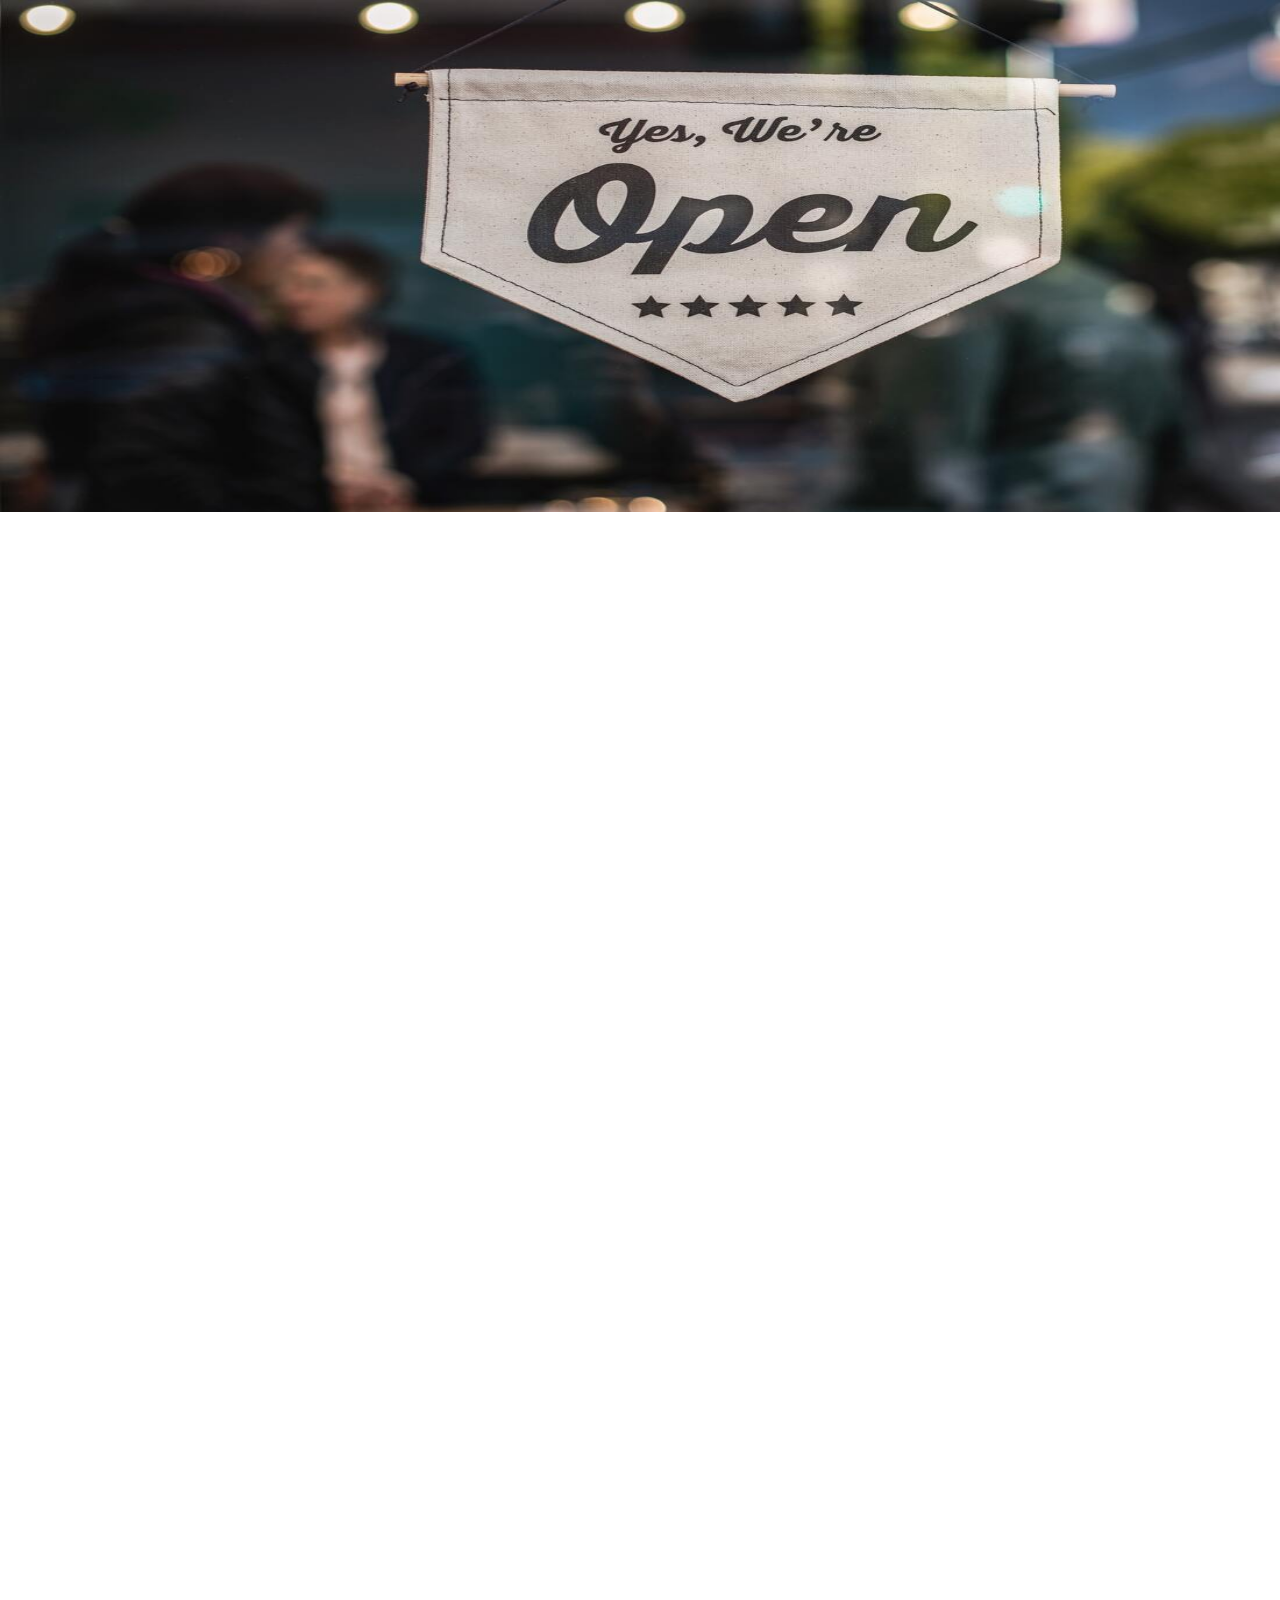
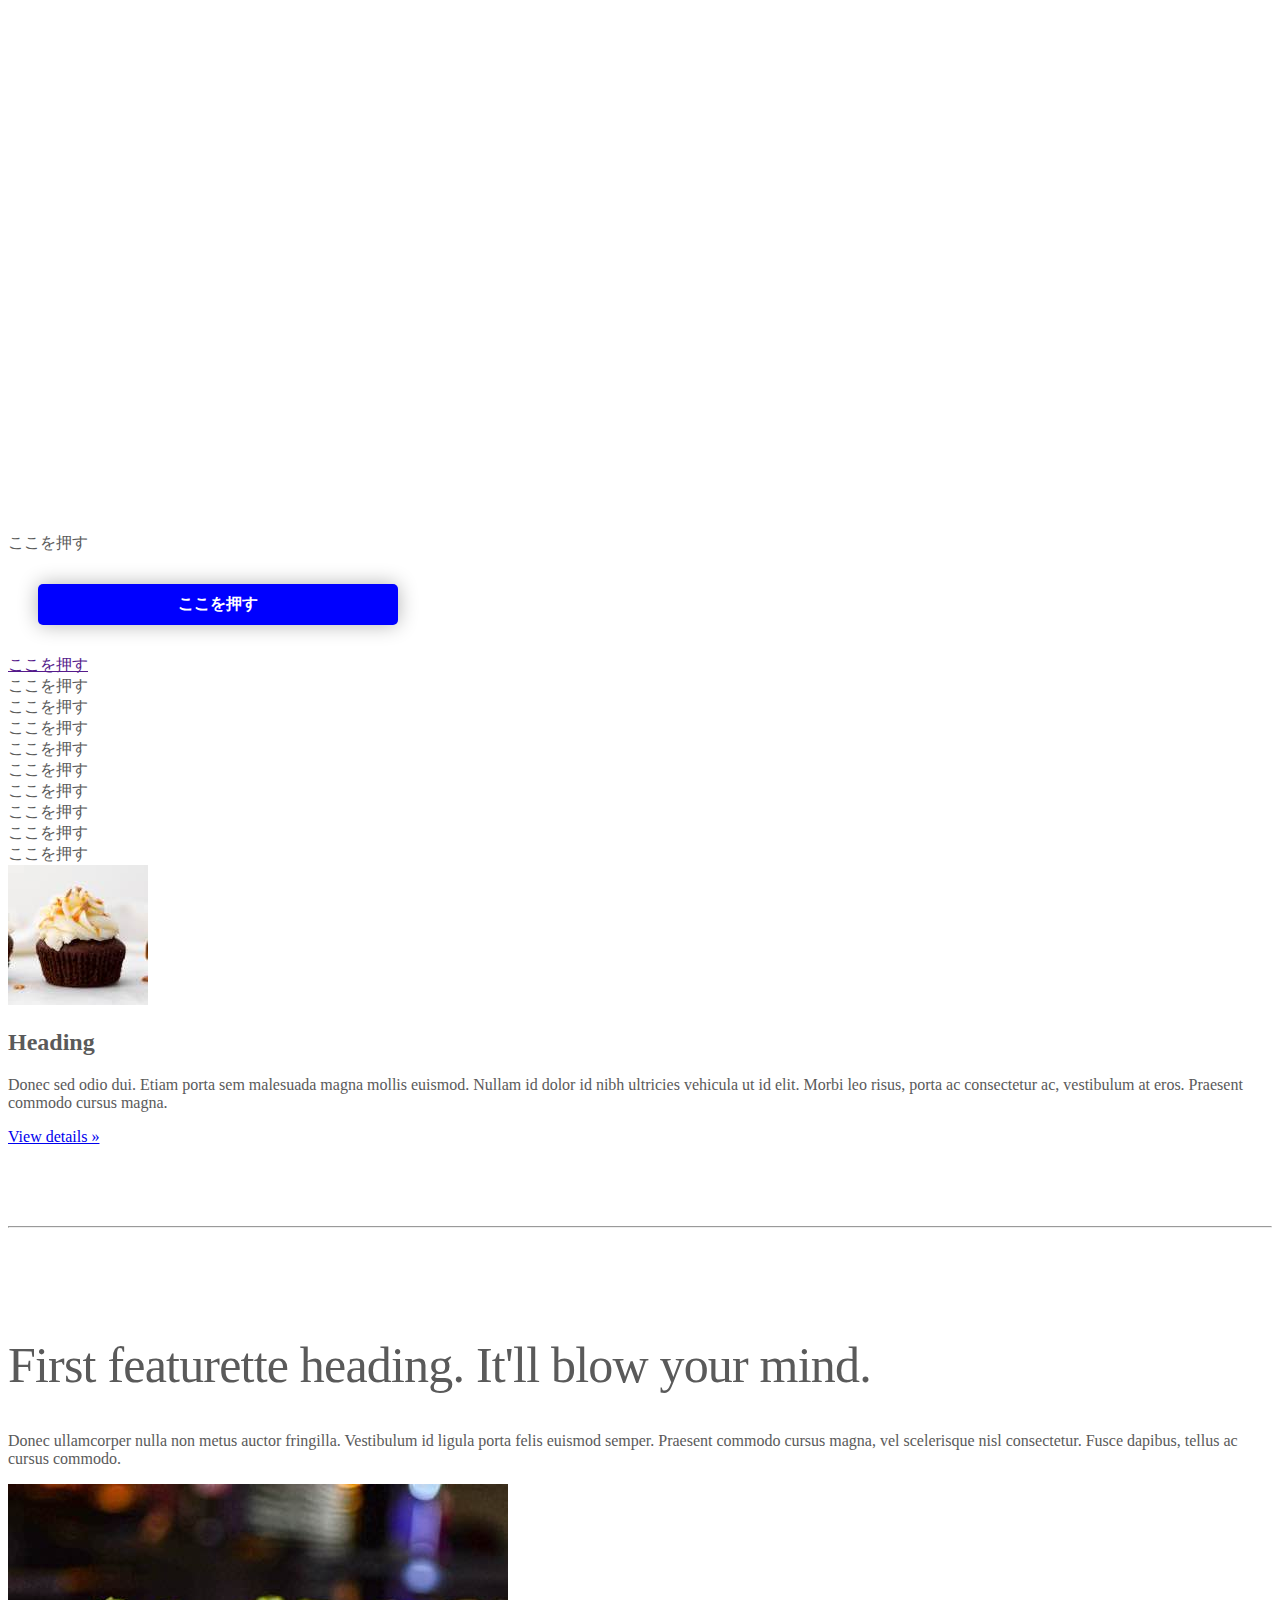
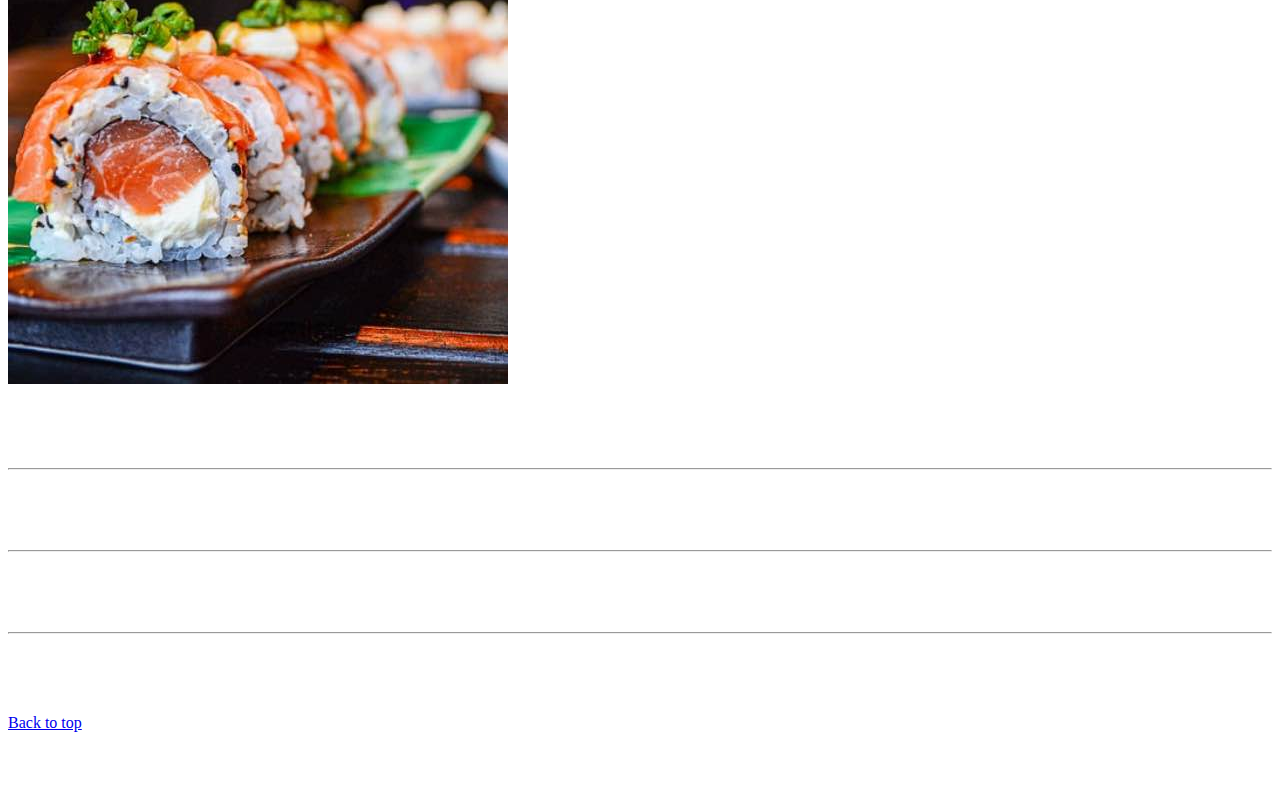
==== kadai_006/index_for_student.html @ d788f081 "kadai_006をアップロードしました" ====
<!doctype html>
<html lang="en">
  <head>
    <meta charset="utf-8">
    <meta name="viewport" content="width=device-width, initial-scale=1">
    <meta name="description" content="">
    <meta name="author" content="Mark Otto, Jacob Thornton, and Bootstrap contributors">
    <meta name="generator" content="Hugo 0.79.0">
    <title>Carousel Template · Bootstrap v5.0</title>
    <link rel="canonical" href="https://getbootstrap.com/docs/5.0/examples/carousel/">
    <!-- ************************************************ bootstrap.min.cssの読み込み -->
   <link href="https://cdn.jsdelivr.net/npm/bootstrap@5.0.0-beta1/dist/css/bootstrap.min.css" rel="stylesheet" integrity="sha384-giJF6kkoqNQ00vy+HMDP7azOuL0xtbfIcaT9wjKHr8RbDVddVHyTfAAsrekwKmP1" crossorigin="anonymous">
    <!-- ************************************************ carousel.cssの読み込み -->
    <link href="carousel.css" rel="stylesheet">
    <!-- ************************************************ bootstrap.bundle.min.jsの読み込み -->
     <script src="https://cdn.jsdelivr.net/npm/bootstrap@5.0.0-beta1/dist/js/bootstrap.bundle.min.js" integrity="sha384-ygbV9kiqUc6oa4msXn9868pTtWMgiQaeYH7/t7LECLbyPA2x65Kgf80OJFdroafW" crossorigin="anonymous" defer></script>
  </head>
  <body>
    <main>
      <!-- ************************************************ カルーセル開始 -->
      <!-- <div id="myCarousel" class="carousel slide" data-bs-ride="carousel"> -->
      <div id="carouselExampleSlidesOnly" class="carousel slide" data-bs-ride="carousel">
        <!-- <div class="carousel-inner"> -->
        <div class="carousel-inner">
          <!-- <div class="carousel-item active"> -->
          <div class="carousel-item active">
            <img src="img/top_1.jpg" alt="サンプル画像1">
            <div class="container">
              <!-- <div class="carousel-caption"> -->
              <div class="carousel-caption">
                <h1>Example headline.</h1>
                <p>Cras justo odio, dapibus ac facilisis in, egestas eget quam. Donec id elit non mi porta gravida at eget
                  metus. Nullam id dolor id nibh ultricies vehicula ut id elit.</p>
                <!-- <p><a class="btn btn-lg btn-primary" href="#" role="button">Sign up today</a></p> -->
                <p><a class="btn btn-lg btn-primary" href="#" role="button">Sign up today</a></p>
              </div>
            </div>
          </div>

          <!--ここから追加部分-->
          <div id="carouselExampleSlidesOnly" class="carousel slide carousel-fade" data-bs-ride="carousel">
            <div class="carousel-inner">
              <div class="carousel-item active">
                <img src="img/top_1.jpg" class="d-block w-100" alt="画像1">
              </div>
              <div class="carousel-item">
                <img src="img/top_2.jpg" class="d-block w-100" alt="画像2">
              </div>
              <div class="carousel-item">
                <img src="img/top_3.jpg" class="d-block w-100" alt="画像3">
              </div>
            </div>
          </div>
           <!--ここまで追加部分-->
        </div>
      </div>
      <!-- ************************************************ カルーセル終了 -->
      <!-- <div class="container marketing"> -->
      <div class="container">
        <style>
          .button-test {
          /*パティング（余白）上下方向10px　左右方向30px */
          padding: 10px 30px;
          width: 300px;
          background-color: blue;
          color: white;
          text-align: center;
          font-weight: bold;
          border-radius: 5px;
          margin: 30px;
          box-shadow: 0 0 20px 0 rgba(0, 0, 0, 30%);
        }
        </style>
        

        <!--buttonテスト-->
        <div class="btn btn-primary btn-lg shadow">ここを押す</div>
        <div class="button-test">ここを押す</div>
        <a href="" class="btn btn-info btn-sm shadow">ここを押す</a>
        <!--kadai_004追加部分-->
        <div class="btn btn-primary btn-lg shadow">ここを押す</div>
        <div class="btn btn-secondary btn-sm shadow">ここを押す</div>
        <div class="btn btn btn-danger btn-lg shadow">ここを押す</div>
        <div class="btn btn btn-warning">ここを押す</div>
        <div class="btn btn btn-info btn-lg">ここを押す</div>
        <div class="btn btn btn-light shadow">ここを押す</div>
        <div class="btn btn btn-dark">ここを押す</div>
        <div class="btn btn btn-link shadow">ここを押す</div>
        <div class="btn btn btn-outline-primary">ここを押す</div>
        
      </div>
        <!-- <div class="row"> -->
        <div class="">
          <!-- <div class="col-lg-4"> -->
          <div class="">
            <img src="img/cake.jpg" class="rounded-circle" alt="サンプル画像2">
            <h2>Heading</h2>
            <p>Donec sed odio dui. Etiam porta sem malesuada magna mollis euismod. Nullam id dolor id nibh ultricies
              vehicula ut id elit. Morbi leo risus, porta ac consectetur ac, vestibulum at eros. Praesent commodo cursus
              magna.</p>
            <!-- <p><a class="btn btn-secondary" href="#" role="button">View details &raquo;</a></p> -->
            <p><a class="" href="#" role="button">View details &raquo;</a></p>
          </div>
        </div>
        <hr class="featurette-divider">
        <!-- <div class="row"> -->
        <div class="">
          <!-- <div class="col-md-7"> -->
          <div class="">
            <!-- <h2 class="featurette-heading">First featurette heading. <span class="text-muted">It'll blow your mind.</span> -->
            <h2 class="featurette-heading">First featurette heading. <span class="">It'll blow your mind.</span></h2>
            <!-- <p class="lead">Donec ullamcorper nulla non metus auctor fringilla. Vestibulum id ligula porta felis
              euismod
              semper. Praesent commodo cursus magna, vel scelerisque nisl consectetur. Fusce dapibus, tellus ac cursus
              commodo.</p> -->
            <p class="">
              Donec ullamcorper nulla non metus auctor fringilla. Vestibulum id ligula porta felis
              euismod
              semper. Praesent commodo cursus magna, vel scelerisque nisl consectetur. Fusce dapibus, tellus ac cursus
              commodo.
            </p>
          </div>
          <!-- <div class="col-md-5"> -->
          <div class="">
            <!-- <img src="img/sushi.jpg" class="img-fluid" alt=""> -->
            <img src="img/sushi.jpg" class="" alt="サンプル画像3">
          </div>
        </div>
        <hr class="featurette-divider">
        <!-- ここにもう一つ左右を反転させたものを作ります。 -->
        <hr class="featurette-divider">
        <!-- ここにもう一つ左右を反転させたものを作ります。 -->
        <hr class="featurette-divider">
        <footer class="container">
          <!-- <p class="float-end"><a href="#">Back to top</a></p> -->
          <p class=""><a href="#">Back to top</a></p>
        </footer>
      </div>
    </main>
  </body>

</html>
---- kadai_006/carousel.css ----
/* ----------------------------------------------- 全体の文字色修正と下部の余白の調整 */
body {
  /* padding-top: 3rem; */
  padding-bottom: 3rem;
  color: #5a5a5a;
}

/* ----------------------------------------------- カルーセルのカスタマイズ */
.carousel {
  margin-bottom: 4rem;
}

.carousel-caption {
  bottom: 3rem;
  z-index: 10;
}

.carousel-item {
  height: 32rem;
}

.carousel-item > img {
  position: absolute;
  top: 0;
  left: 0;
  min-width: 100%;
  height: 32rem;
}

/* ----------------------------------------------- マーケティングコンテンツ */
.marketing .col-lg-4 {
  margin-bottom: 1.5rem;
  text-align: center;
}

.marketing h2 {
  font-weight: 400;
}

/* rtl:begin:ignore */
.marketing .col-lg-4 p {
  margin-right: .75rem;
  margin-left: .75rem;
}

/* rtl:end:ignore */

/* ----------------------------------------------- フィーチャーレット */
.featurette-divider {
  margin: 5rem 0;
  /* Space out the Bootstrap <hr> more */
}

.featurette-heading {
  font-weight: 300;
  line-height: 1;
  /* rtl:remove */
  letter-spacing: -.05rem;
}

/* ----------------------------------------------- レスポンシブデザイン */
@media (min-width: 40em) {
  .carousel-caption p {
    margin-bottom: 1.25rem;
    font-size: 1.25rem;
    line-height: 1.4;
  }

  .featurette-heading {
    font-size: 50px;
  }
}

@media (min-width: 62em) {
  .featurette-heading {
    margin-top: 7rem;
  }
}
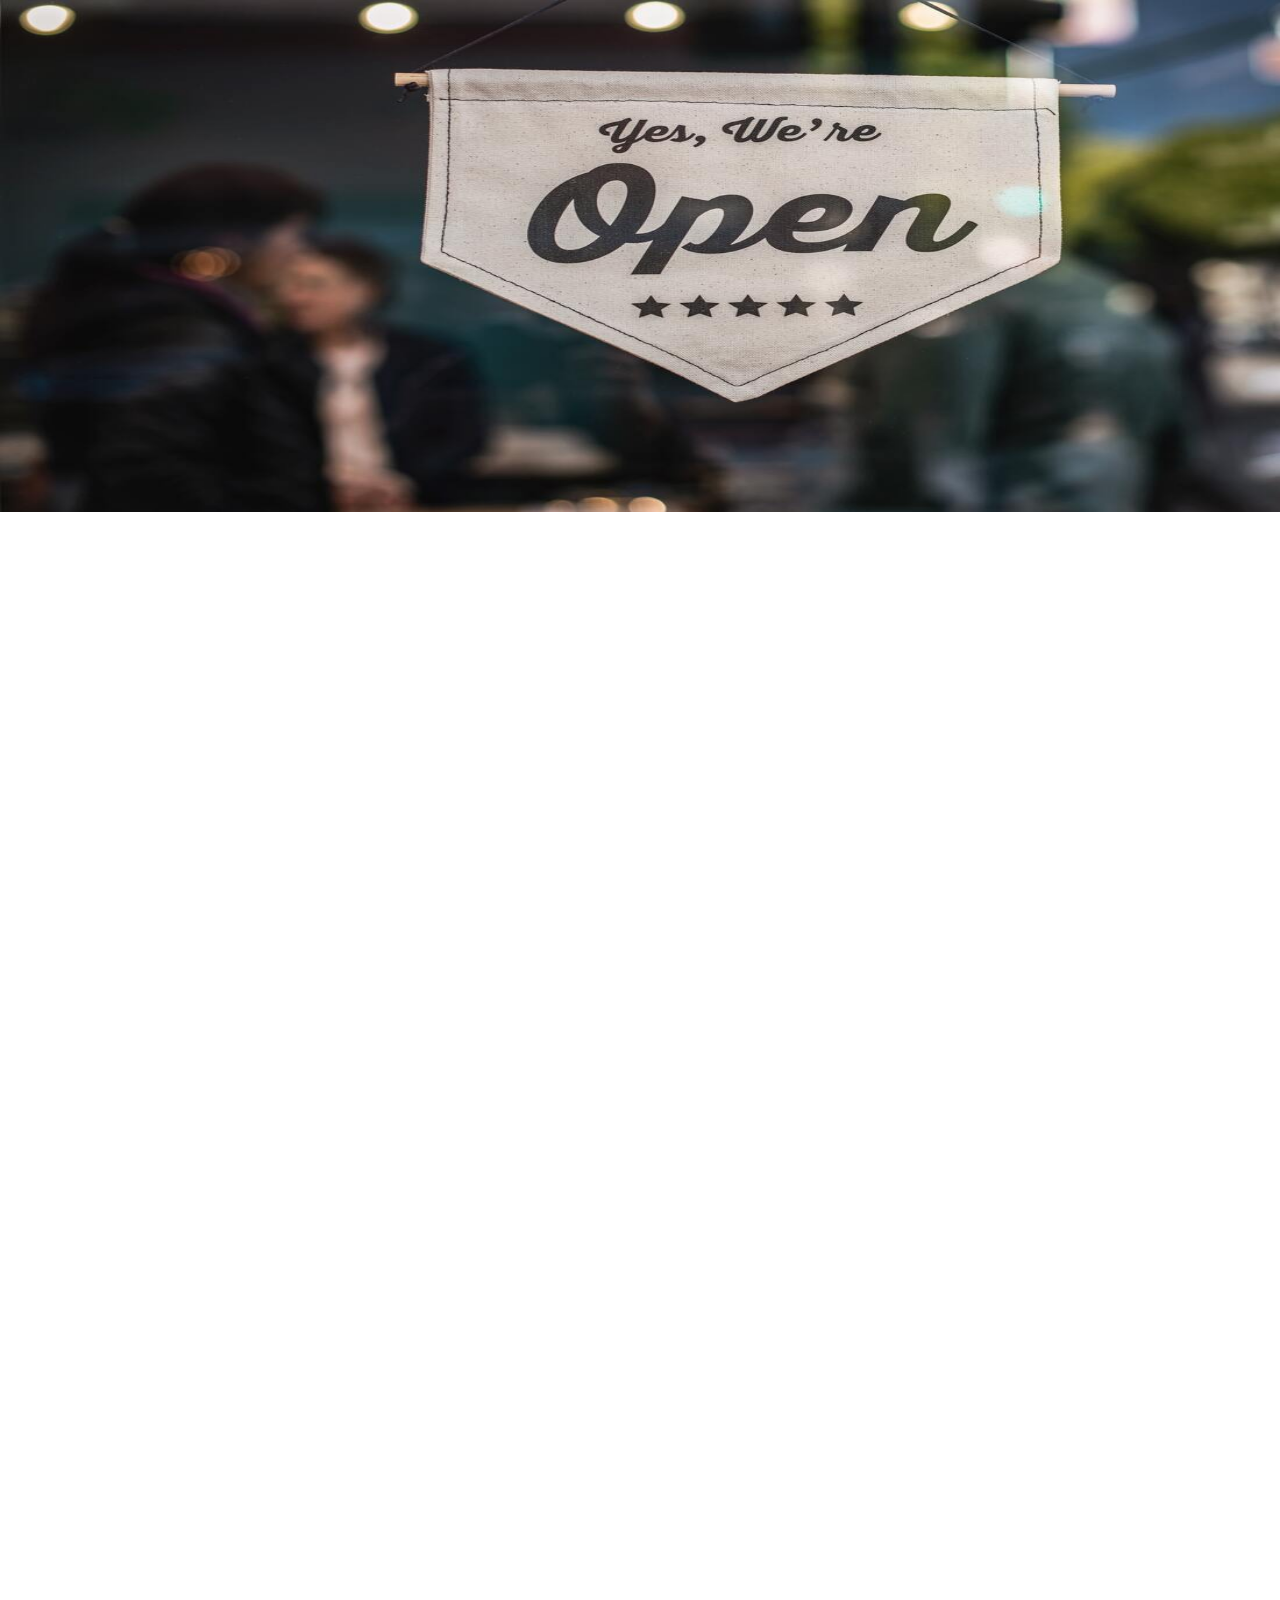
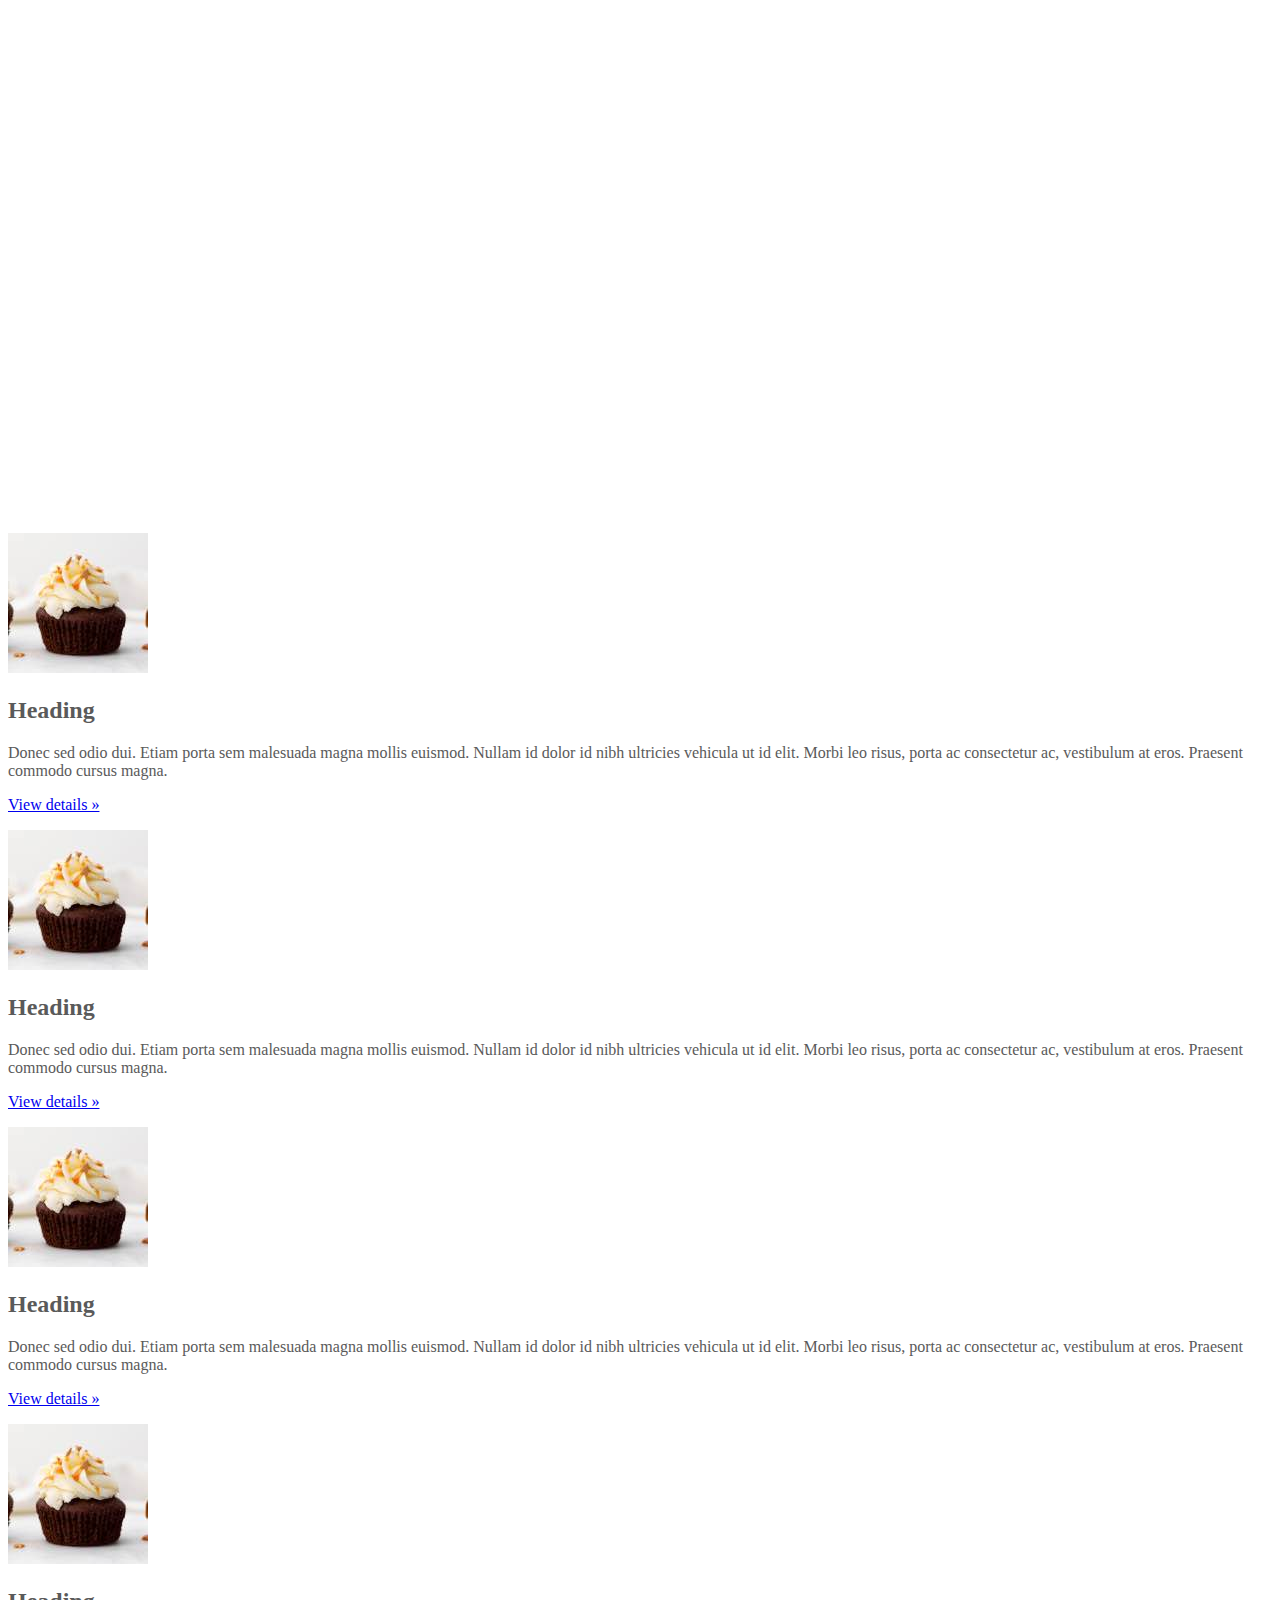
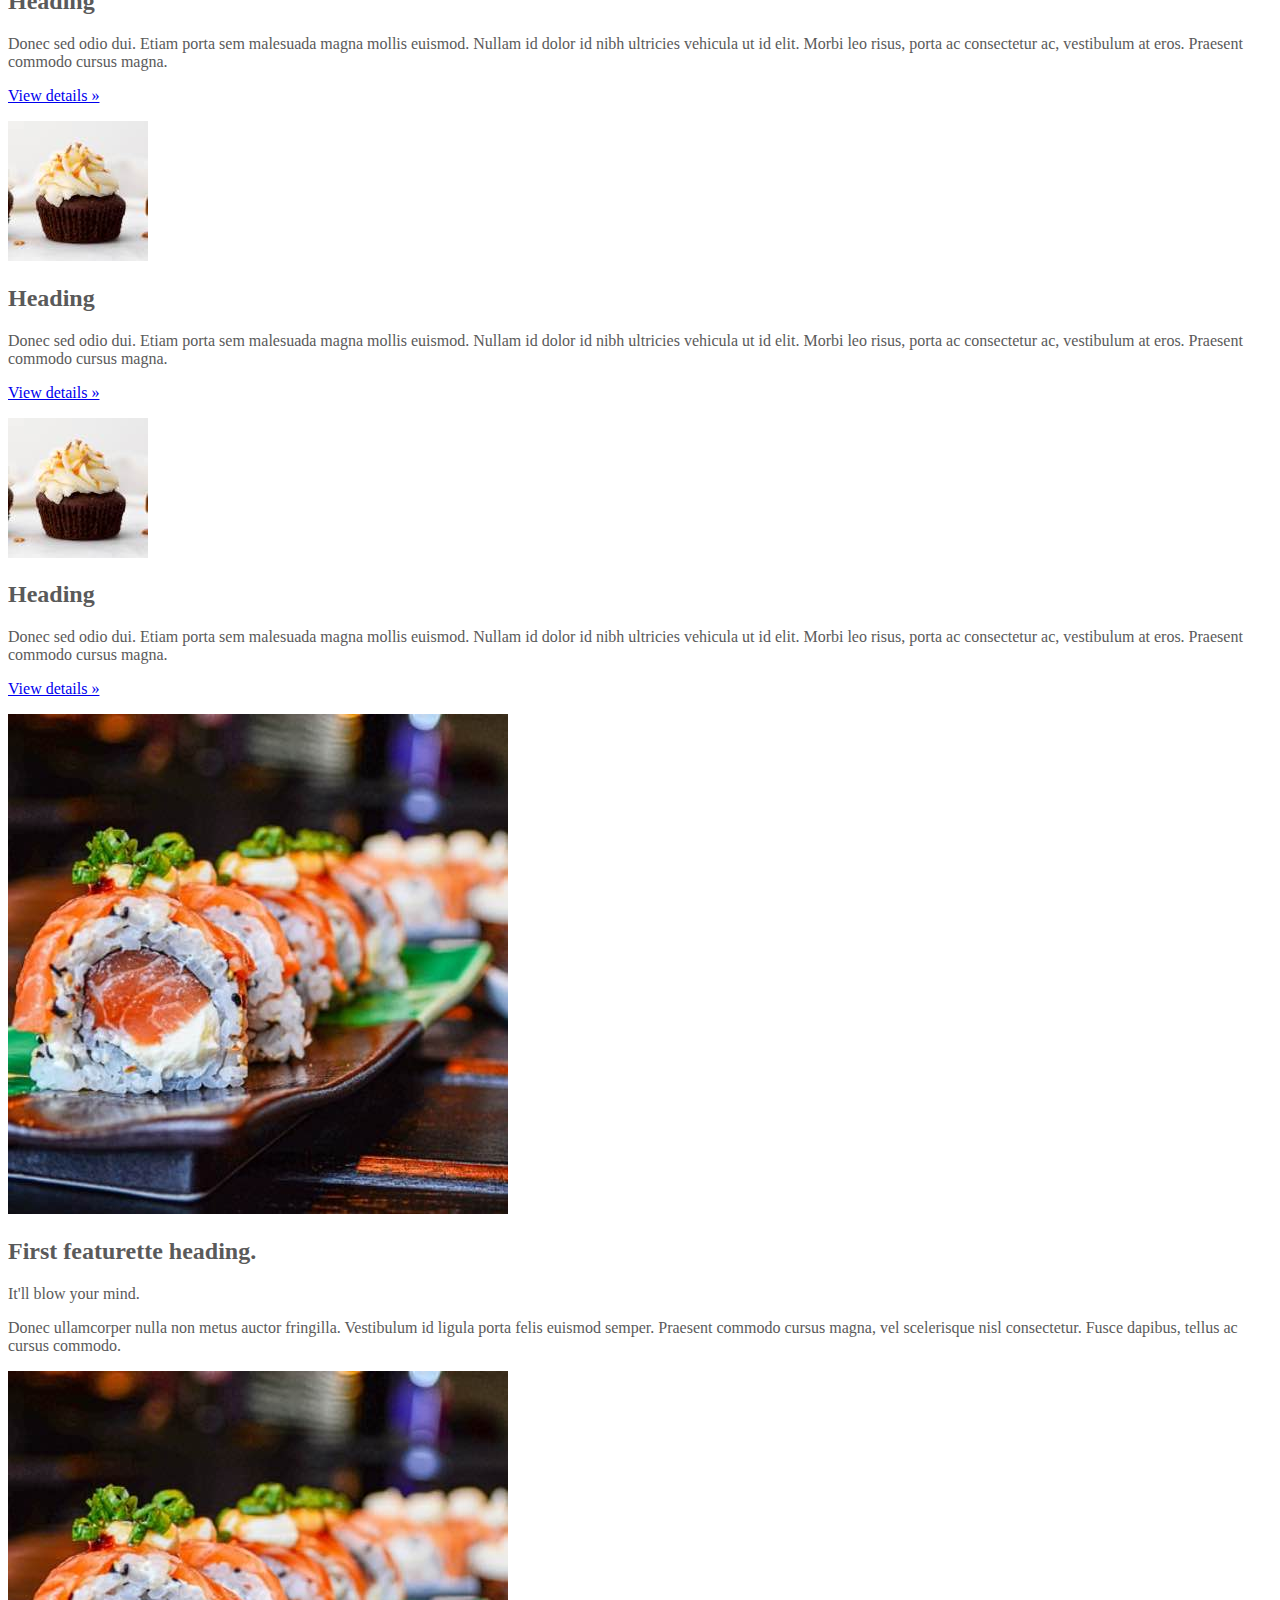
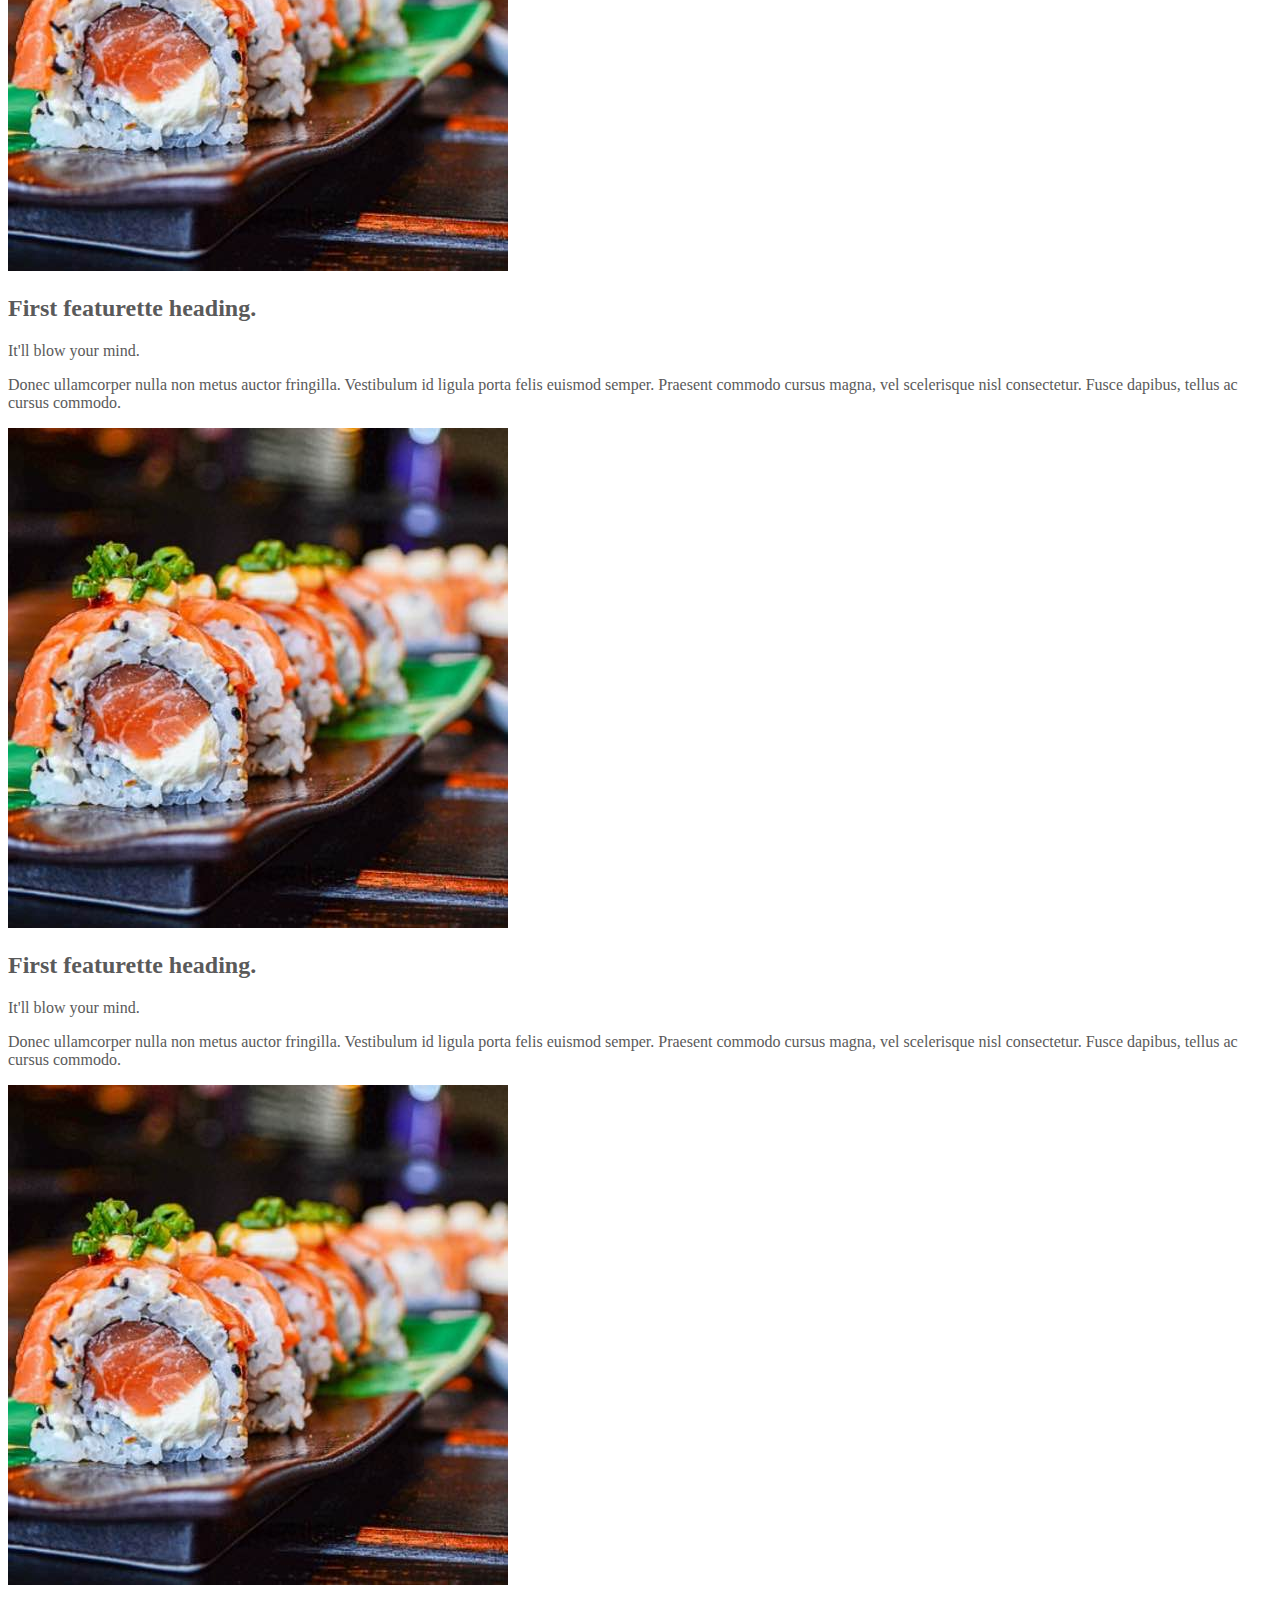
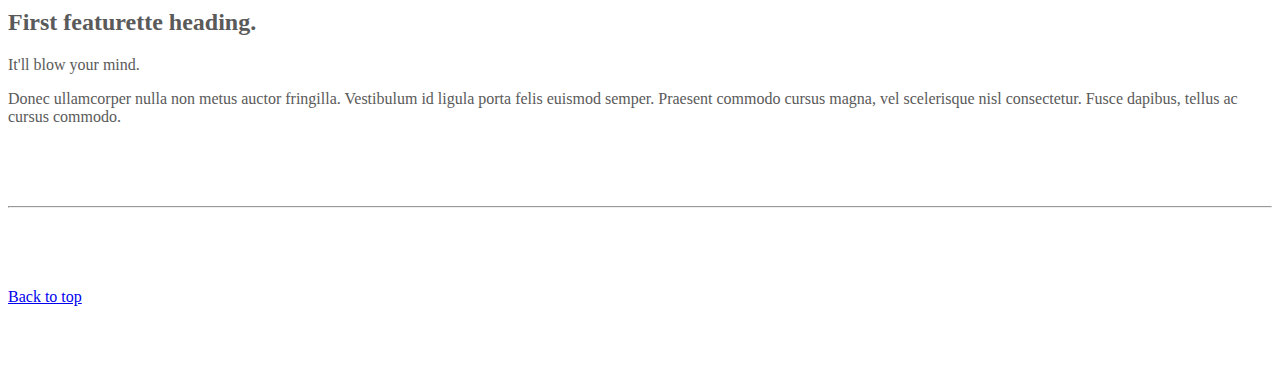
==== commit c1e7f5ee: "kadai_006再々アップロード" ====
--- a/kadai_006/index_for_student.html
+++ b/kadai_006/index_for_student.html
@@ -57,6 +57,86 @@
       <!-- ************************************************ カルーセル終了 -->
       <!-- <div class="container marketing"> -->
       <div class="container">
+        <div class="row">
+
+        <!--kadai_005追加部分ここから-->
+          <div class="col-md-2 col-6 text-center">
+            <!-- start col-lg-4-->
+             <img src="img/cake.jpg" class="rounded-circle" alt="サンプル画像２">
+
+             <h2>Heading</h2>
+             <p>
+              Donec sed odio dui. Etiam porta sem malesuada magna mollis 
+              euismod. Nullam id dolor id nibh ultricies vehicula ut id elit. 
+              Morbi leo risus, porta ac consectetur ac, vestibulum at eros. 
+              Praesent commodo cursus magna.
+             </p>
+             <p><a class="btn btn-secondary" href="#" role="button">View details &raquo;</a></p>
+          </div>
+          <div class="col-md-2 col-6 text-center">
+            <img src="img/cake.jpg" class="rounded-circle" alt="サンプル画像２">
+
+            <h2>Heading</h2>
+            <p>
+             Donec sed odio dui. Etiam porta sem malesuada magna mollis 
+             euismod. Nullam id dolor id nibh ultricies vehicula ut id elit. 
+             Morbi leo risus, porta ac consectetur ac, vestibulum at eros. 
+             Praesent commodo cursus magna.
+            </p>
+            <p><a class="btn btn-secondary" href="#" role="button">View details &raquo;</a></p>
+          </div>
+          <div class="col-md-2 col-6 text-center">
+            <img src="img/cake.jpg" class="rounded-circle" alt="サンプル画像２">
+
+            <h2>Heading</h2>
+            <p>
+             Donec sed odio dui. Etiam porta sem malesuada magna mollis 
+             euismod. Nullam id dolor id nibh ultricies vehicula ut id elit. 
+             Morbi leo risus, porta ac consectetur ac, vestibulum at eros. 
+             Praesent commodo cursus magna.
+            </p>
+            <p><a class="btn btn-secondary" href="#" role="button">View details &raquo;</a></p>
+          </div>
+          <div class="col-md-2 col-6 text-center">
+            <!-- start col-lg-4-->
+             <img src="img/cake.jpg" class="rounded-circle" alt="サンプル画像２">
+
+             <h2>Heading</h2>
+             <p>
+              Donec sed odio dui. Etiam porta sem malesuada magna mollis 
+              euismod. Nullam id dolor id nibh ultricies vehicula ut id elit. 
+              Morbi leo risus, porta ac consectetur ac, vestibulum at eros. 
+              Praesent commodo cursus magna.
+             </p>
+             <p><a class="btn btn-secondary" href="#" role="button">View details &raquo;</a></p>
+          </div>
+          <div class="col-md-2 col-6 text-center">
+            <img src="img/cake.jpg" class="rounded-circle" alt="サンプル画像２">
+
+            <h2>Heading</h2>
+            <p>
+             Donec sed odio dui. Etiam porta sem malesuada magna mollis 
+             euismod. Nullam id dolor id nibh ultricies vehicula ut id elit. 
+             Morbi leo risus, porta ac consectetur ac, vestibulum at eros. 
+             Praesent commodo cursus magna.
+            </p>
+            <p><a class="btn btn-secondary" href="#" role="button">View details &raquo;</a></p>
+          </div>
+          <div class="col-md-2 col-6 text-center">
+            <img src="img/cake.jpg" class="rounded-circle" alt="サンプル画像２">
+
+            <h2>Heading</h2>
+            <p>
+             Donec sed odio dui. Etiam porta sem malesuada magna mollis 
+             euismod. Nullam id dolor id nibh ultricies vehicula ut id elit. 
+             Morbi leo risus, porta ac consectetur ac, vestibulum at eros. 
+             Praesent commodo cursus magna.
+            </p>
+            <p><a class="btn btn-secondary" href="#" role="button">View details &raquo;</a></p>
+          </div>
+        </div>
+
+        <!--kadai_005追加部分ここまで-->
         <style>
           .button-test {
           /*パティング（余白）上下方向10px　左右方向30px */
@@ -71,65 +151,81 @@
           box-shadow: 0 0 20px 0 rgba(0, 0, 0, 30%);
         }
         </style>
-        
-
-        <!--buttonテスト-->
-        <div class="btn btn-primary btn-lg shadow">ここを押す</div>
-        <div class="button-test">ここを押す</div>
-        <a href="" class="btn btn-info btn-sm shadow">ここを押す</a>
-        <!--kadai_004追加部分-->
-        <div class="btn btn-primary btn-lg shadow">ここを押す</div>
-        <div class="btn btn-secondary btn-sm shadow">ここを押す</div>
-        <div class="btn btn btn-danger btn-lg shadow">ここを押す</div>
-        <div class="btn btn btn-warning">ここを押す</div>
-        <div class="btn btn btn-info btn-lg">ここを押す</div>
-        <div class="btn btn btn-light shadow">ここを押す</div>
-        <div class="btn btn btn-dark">ここを押す</div>
-        <div class="btn btn btn-link shadow">ここを押す</div>
-        <div class="btn btn btn-outline-primary">ここを押す</div>
-        
+
+      <div class="row row-cols-1 row-cols-md-4 g-4">
+        <!-- <div class="row"> -->
+        <div class="col">
+          <div class="card">
+            <img src="img/sushi.jpg" class="img-fluid" alt="画像３">
+              <div class="card-body">
+               <h2 class="fs-5">First featurette heading.</h2>
+               <p class="fs-6">It'll blow your mind.</p>
+                <p class="lead fs-6">
+                  Donec ullamcorper nulla non metus auctor fringilla. Vestibulum id ligula porta felis
+                  euismod
+                  semper. Praesent commodo cursus magna, vel scelerisque nisl consectetur. Fusce dapibus, tellus ac cursus
+                  commodo.
+                </p>
+              </div>
+          </div>
+        </div>
+        <div class="col">
+          <div class="card">
+            <img src="img/sushi.jpg" class="img-fluid" alt="画像３">
+              <div class="card-body">
+               <h2 class="fs-5">First featurette heading.</h2>
+               <p class="fs-6">It'll blow your mind.</p>
+                <p class="lead fs-6">
+                  Donec ullamcorper nulla non metus auctor fringilla. Vestibulum id ligula porta felis
+                  euismod
+                  semper. Praesent commodo cursus magna, vel scelerisque nisl consectetur. Fusce dapibus, tellus ac cursus
+                  commodo.
+                </p>
+              </div>
+          </div>
+        </div>
+        <div class="col">
+          <div class="card">
+            <img src="img/sushi.jpg" class="img-fluid" alt="画像３">
+              <div class="card-body">
+               <h2 class="fs-5">First featurette heading.</h2>
+               <p class="fs-6">It'll blow your mind.</p>
+                <p class="lead fs-6">
+                  Donec ullamcorper nulla non metus auctor fringilla. Vestibulum id ligula porta felis
+                  euismod
+                  semper. Praesent commodo cursus magna, vel scelerisque nisl consectetur. Fusce dapibus, tellus ac cursus
+                  commodo.
+                </p>
+              </div>
+          </div>
+        </div>
+        <div class="col">
+          <div class="card">
+            <img src="img/sushi.jpg" class="img-fluid" alt="画像３">
+              <div class="card-body">
+               <h2 class="fs-5">First featurette heading.</h2>
+               <p class="fs-6">It'll blow your mind.</p>
+                <p class="lead fs-6">
+                  Donec ullamcorper nulla non metus auctor fringilla. Vestibulum id ligula porta felis
+                  euismod
+                  semper. Praesent commodo cursus magna, vel scelerisque nisl consectetur. Fusce dapibus, tellus ac cursus
+                  commodo.
+                </p>
+              </div>
+          </div>
+        </div>
+
+
+
+
+
+
+
+
+
       </div>
-        <!-- <div class="row"> -->
-        <div class="">
-          <!-- <div class="col-lg-4"> -->
-          <div class="">
-            <img src="img/cake.jpg" class="rounded-circle" alt="サンプル画像2">
-            <h2>Heading</h2>
-            <p>Donec sed odio dui. Etiam porta sem malesuada magna mollis euismod. Nullam id dolor id nibh ultricies
-              vehicula ut id elit. Morbi leo risus, porta ac consectetur ac, vestibulum at eros. Praesent commodo cursus
-              magna.</p>
-            <!-- <p><a class="btn btn-secondary" href="#" role="button">View details &raquo;</a></p> -->
-            <p><a class="" href="#" role="button">View details &raquo;</a></p>
-          </div>
-        </div>
-        <hr class="featurette-divider">
-        <!-- <div class="row"> -->
-        <div class="">
-          <!-- <div class="col-md-7"> -->
-          <div class="">
-            <!-- <h2 class="featurette-heading">First featurette heading. <span class="text-muted">It'll blow your mind.</span> -->
-            <h2 class="featurette-heading">First featurette heading. <span class="">It'll blow your mind.</span></h2>
-            <!-- <p class="lead">Donec ullamcorper nulla non metus auctor fringilla. Vestibulum id ligula porta felis
-              euismod
-              semper. Praesent commodo cursus magna, vel scelerisque nisl consectetur. Fusce dapibus, tellus ac cursus
-              commodo.</p> -->
-            <p class="">
-              Donec ullamcorper nulla non metus auctor fringilla. Vestibulum id ligula porta felis
-              euismod
-              semper. Praesent commodo cursus magna, vel scelerisque nisl consectetur. Fusce dapibus, tellus ac cursus
-              commodo.
-            </p>
-          </div>
-          <!-- <div class="col-md-5"> -->
-          <div class="">
-            <!-- <img src="img/sushi.jpg" class="img-fluid" alt=""> -->
-            <img src="img/sushi.jpg" class="" alt="サンプル画像3">
-          </div>
-        </div>
-        <hr class="featurette-divider">
-        <!-- ここにもう一つ左右を反転させたものを作ります。 -->
-        <hr class="featurette-divider">
-        <!-- ここにもう一つ左右を反転させたものを作ります。 -->
+
+
         <hr class="featurette-divider">
         <footer class="container">
           <!-- <p class="float-end"><a href="#">Back to top</a></p> -->
